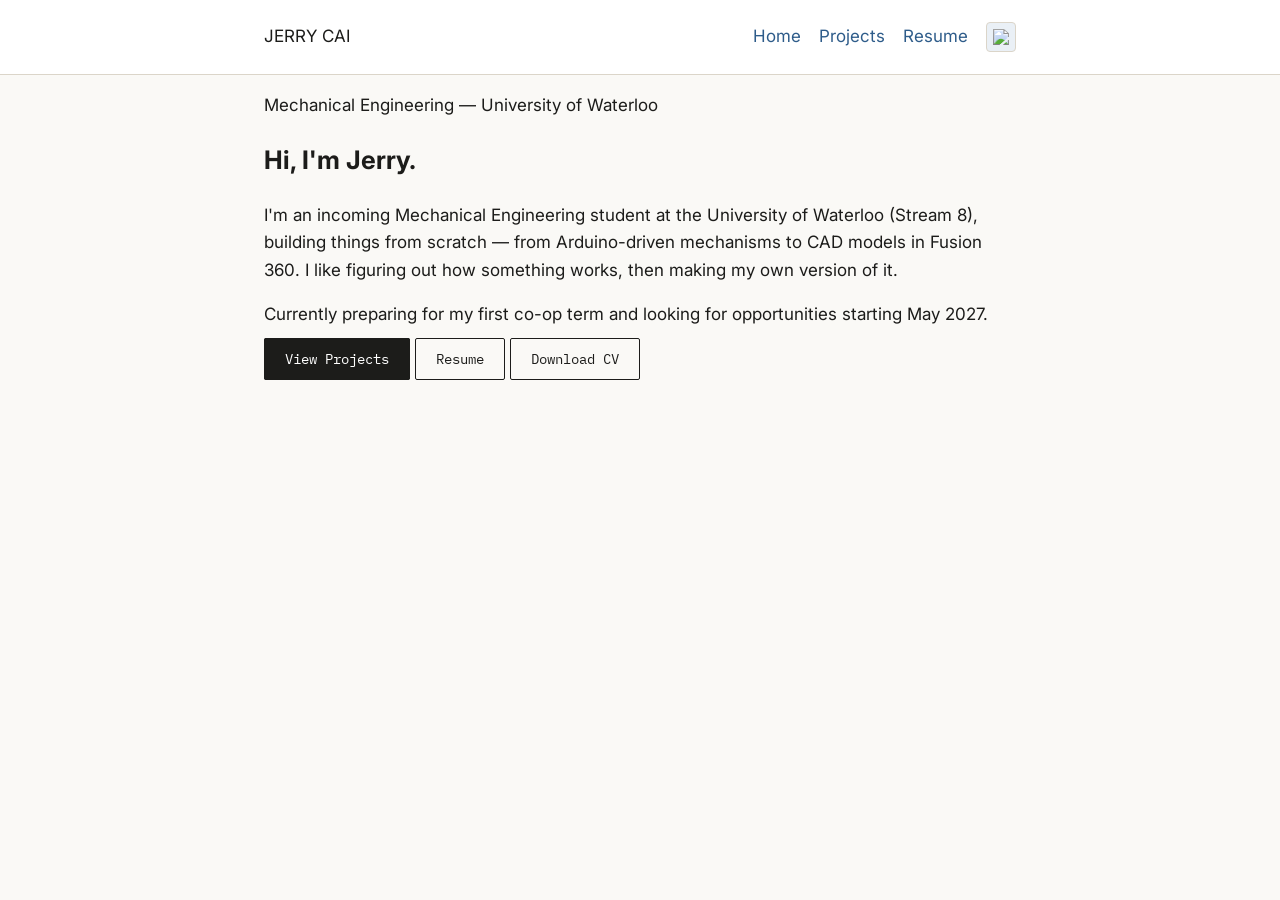
==== index.html @ eb5880f3 "First version of portfolio site" ====
<!DOCTYPE html>
<html lang="en">
<head>
  <meta charset="UTF-8">
  <meta name="viewport" content="width=device-width, initial-scale=1.0">
  <meta name="description" content="Lorem ipsum dolor sit amet, consectetur adipiscing elit.">
  <title>Jerry Cai — Mechanical Engineering</title>
  <link rel="preconnect" href="https://fonts.googleapis.com">
  <link href="https://fonts.googleapis.com/css2?family=Inter:wght@400;500;600&family=IBM+Plex+Mono:wght@400;500&display=swap" rel="stylesheet">
  <link rel="stylesheet" href="css/style.css">
</head>
<body>

  <header>
    <div class="nav-row">
      <span class="nav-name">JERRY CAI</span>
      <nav class="nav-links">
        <a href="index.html" class="active">Home</a>
        <a href="projects.html">Projects</a>
        <a href="resume.html">Resume</a>
        <a class="nav-badge" href="https://www.linkedin.com/in/YOUR-LINKEDIN" target="_blank" rel="noopener" aria-label="LinkedIn">
          <img src="https://cdn-icons-png.flaticon.com/512/174/174857.png" alt="LinkedIn" />
        </a>
      </nav>
    </div>
  </header>

  <main class="wrap">
    <section class="hero">
      <p class="eyebrow">Mechanical Engineering — University of Waterloo</p>
      <h1>Hi, I'm Jerry.</h1>
      <p>
        I'm an incoming Mechanical Engineering student at the University of Waterloo
        (Stream 8), building things from scratch — from Arduino-driven mechanisms to
        CAD models in Fusion 360. I like figuring out how something works, then making
        my own version of it.
      </p>
      <p>
        Currently preparing for my first co-op term and looking for opportunities
        starting May 2027.
      </p>

      <div class="hero-actions">
        <a class="btn primary" href="projects.html">View Projects</a>
        <a class="btn" href="resume.html">Resume</a>
        <a class="btn" href="assets/resume.pdf" download>Download CV</a>
      </div>


    </section>
  </main>

  <footer>
    <div class="wrap"></div>
  </footer>

</body>
</html>
---- css/style.css ----
:root {
  --bg: #faf9f6;
  --paper: #ffffff;
  --ink: #1c1c1a;
  --muted: #6e6a63;
  --line: #dbd5c9;
  --accent: #2e5c8a;
  --accent-dark: #1f4568;
  --accent-soft: #eaf0f6;
  --grid-line: #e3ddd0;

  --font-body: 'Inter', -apple-system, BlinkMacSystemFont, sans-serif;
  --font-mono: 'IBM Plex Mono', 'Courier New', monospace;
  --max-width: 800px;
}

* { box-sizing: border-box; }
html { scroll-behavior: smooth; }

body {
  margin: 0;
  background: var(--bg);
  color: var(--ink);
  font-family: var(--font-body);
  font-size: 17px;
  line-height: 1.6;
  -webkit-font-smoothing: antialiased;
}

a {
  color: var(--accent);
  text-decoration: none;
  border-bottom: 1px solid transparent;
  transition: border-color 0.15s ease;
}
a:hover, a:focus-visible { border-bottom-color: var(--accent); }
a:focus-visible, button:focus-visible {
  outline: 2px solid var(--accent);
  outline-offset: 3px;
}

.wrap { max-width: var(--max-width); margin: 0 auto; padding: 0 24px; }

/* HEADER */
header { border-bottom: 1px solid var(--line); background: var(--paper); }
.nav-row {
  max-width: var(--max-width); margin: 0 auto; padding: 22px 24px;
  display: flex; align-items: center; justify-content: space-between;
}

.nav-links {
  display: flex;
  align-items: center;
  gap: 18px;
  flex-wrap: wrap;
}

.nav-badge {
  display: inline-flex;
  align-items: center;
  justify-content: center;
  width: 30px;
  height: 30px;
  padding: 0;
  border: 1px solid var(--line);
  border-radius: 4px;
  background: var(--accent-soft);
  line-height: 1;
  overflow: hidden;
}

.nav-badge img {
  width: 16px;
  height: 16px;
  display: block;
}

.nav-badge:hover {
  background: var(--accent);
  border-color: var(--accent);
}

.btn {
  font-family: var(--font-mono);
  font-size: 14px;
  padding: 11px 20px;
  border: 1px solid var(--ink);
  border-radius: 2px;
  color: var(--ink);
  border-bottom: 1px solid var(--ink);
}

.btn:hover {
  background: var(--ink);
  color: var(--paper);
}

.btn.primary {
  background: var(--ink);
  color: var(--paper);
}

.btn.primary:hover {
  background: var(--accent);
  border-color: var(--accent);
}

.social-row {
  display: flex;
  gap: 18px;
  align-items: center;
}

.social-row a {
  color: var(--muted);
  border-bottom: none;
  font-family: var(--font-mono);
  font-size: 14px;
}

.social-row a:hover {
  color: var(--accent);
}

/* ============================================
   SECTION LABELS (spec-sheet style eyebrow)
   ============================================ */
.section-label {
  font-family: var(--font-mono);
  font-size: 13px;
  letter-spacing: 0.08em;
  text-transform: uppercase;
  color: var(--muted);
  border-bottom: 1px solid var(--line);
  padding-bottom: 10px;
  margin: 0 0 30px;
}

/* ============================================
   PROJECT "TITLE BLOCK" CARDS
   ============================================ */
.project-list {
  display: flex;
  flex-direction: column;
  gap: 20px;
  padding-bottom: 60px;
}

.project-card {
  border: 1px solid var(--line);
  background: var(--paper);
  transition: border-color 0.15s ease;
}

.project-card:hover {
  border-color: var(--accent);
}

.project-card-body {
  padding: 22px 24px 18px;
}

.project-card h3 {
  margin: 0 0 8px;
  font-size: 20px;
}

.project-card h3 a {
  color: var(--ink);
  border-bottom: none;
}

.project-card p {
  color: var(--muted);
  margin: 0 0 16px;
  font-size: 15.5px;
}

.title-block {
  display: flex;
  flex-wrap: wrap;
  border-top: 1px solid var(--line);
}

.title-block-field {
  flex: 1 1 auto;
  min-width: 120px;
  padding: 10px 24px;
  border-right: 1px solid var(--line);
}

.title-block-field:last-child {
  border-right: none;
}

.title-block-field .label {
  display: block;
  font-family: var(--font-mono);
  font-size: 10.5px;
  letter-spacing: 0.06em;
  text-transform: uppercase;
  color: var(--muted);
  margin-bottom: 4px;
}

.title-block-field .value {
  font-family: var(--font-mono);
  font-size: 13px;
  color: var(--ink);
}

/* ============================================
   PROJECT DETAIL PAGE
   ============================================ */
.project-detail {
  padding: 56px 0 70px;
}

.back-link {
  font-family: var(--font-mono);
  font-size: 13px;
  color: var(--muted);
  border-bottom: none;
  display: inline-block;
  margin-bottom: 28px;
}

.back-link:hover {
  color: var(--accent);
}

.project-detail h1 {
  font-size: 30px;
  margin: 0 0 20px;
}

.project-detail .title-block {
  border: 1px solid var(--line);
  border-top: 1px solid var(--line);
  margin-bottom: 32px;
}

.project-detail img {
  width: 100%;
  border: 1px solid var(--line);
  margin: 24px 0;
}

.project-detail h2 {
  font-size: 18px;
  margin: 36px 0 12px;
}

.project-detail p,
.project-detail li {
  color: #333;
  font-size: 16px;
}

.project-detail ul {
  padding-left: 22px;
}

/* ============================================
   RESUME PAGE
   ============================================ */
.resume-page {
  padding: 56px 0 70px;
}

.resume-embed {
  border: 1px solid var(--line);
  width: 100%;
  height: 900px;
  margin-top: 28px;
}

/* ============================================
   FOOTER
   ============================================ */
footer {
  padding: 12px 0 28px;
}

footer .wrap {
  display: flex;
  justify-content: flex-start;
  flex-wrap: wrap;
  gap: 10px;
  font-family: var(--font-mono);
  font-size: 12.5px;
  color: var(--muted);
}

/* ============================================
   RESPONSIVE
   ============================================ */
@media (max-width: 600px) {
  .hero h1 {
    font-size: 30px;
  }
  .title-block {
    flex-direction: column;
  }
  .title-block-field {
    border-right: none;
    border-bottom: 1px solid var(--line);
  }
  .title-block-field:last-child {
    border-bottom: none;
  }
  .resume-embed {
    height: 500px;
  }
}
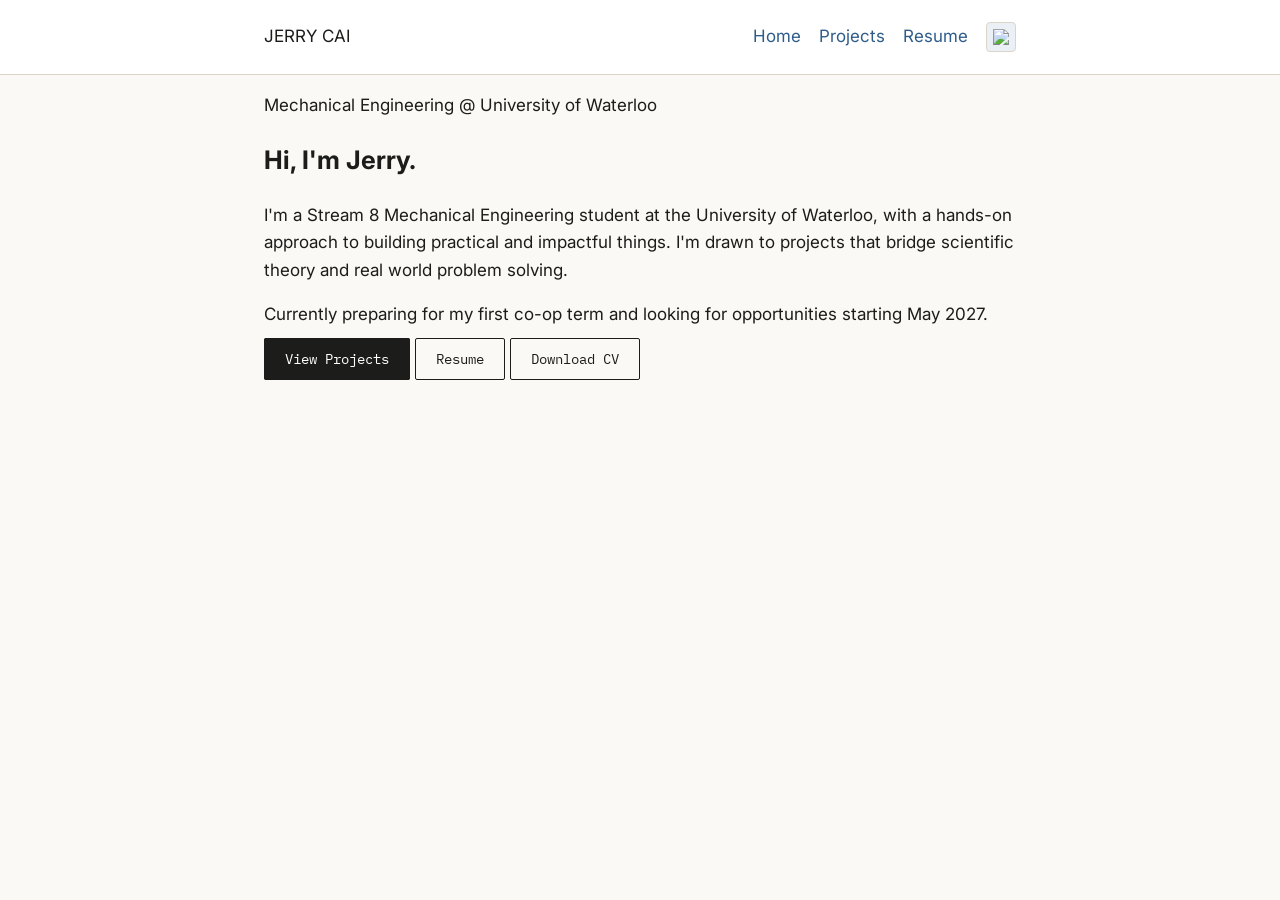
==== commit a509c6d2: "add project page" ====
--- a/index.html
+++ b/index.html
@@ -18,7 +18,7 @@
         <a href="index.html" class="active">Home</a>
         <a href="projects.html">Projects</a>
         <a href="resume.html">Resume</a>
-        <a class="nav-badge" href="https://www.linkedin.com/in/YOUR-LINKEDIN" target="_blank" rel="noopener" aria-label="LinkedIn">
+        <a class="nav-badge" href="https://www.linkedin.com/in/jerry-cai-288331344" target="_blank" rel="noopener" aria-label="LinkedIn">
           <img src="https://cdn-icons-png.flaticon.com/512/174/174857.png" alt="LinkedIn" />
         </a>
       </nav>
@@ -27,17 +27,13 @@
 
   <main class="wrap">
     <section class="hero">
-      <p class="eyebrow">Mechanical Engineering — University of Waterloo</p>
+      <p class="eyebrow">Mechanical Engineering @ University of Waterloo</p>
       <h1>Hi, I'm Jerry.</h1>
       <p>
-        I'm an incoming Mechanical Engineering student at the University of Waterloo
-        (Stream 8), building things from scratch — from Arduino-driven mechanisms to
-        CAD models in Fusion 360. I like figuring out how something works, then making
-        my own version of it.
+        I'm a Stream 8 Mechanical Engineering student at the University of Waterloo, with a hands-on approach to building practical and impactful things. I'm drawn to projects that bridge scientific theory and real world problem solving.
       </p>
       <p>
-        Currently preparing for my first co-op term and looking for opportunities
-        starting May 2027.
+        Currently preparing for my first co-op term and looking for opportunities starting May 2027.
       </p>
 
       <div class="hero-actions">
